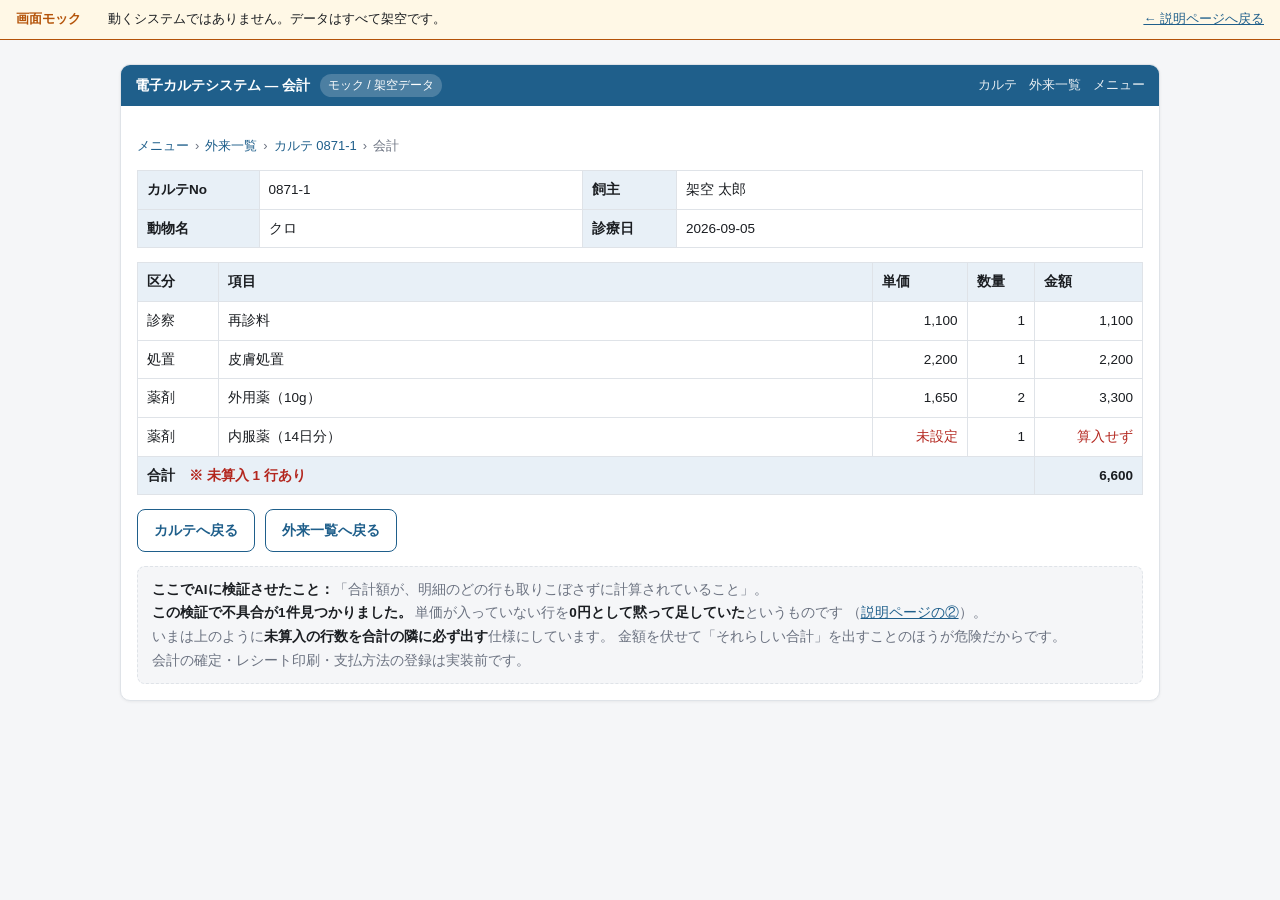
==== accounting.html @ a9d083a4 "画面モックを複数ページ化し、「未実装」を「実装前」に改める 1ページのタブ切り替えでは「こんな画面を作っている」が伝わらないため、 実物と同じ画面構成に分けてページ間のリンクが実際に動くようにした。 " ====
<!DOCTYPE html>
<html lang="ja">
<head>
<meta charset="UTF-8">
<meta name="viewport" content="width=device-width, initial-scale=1">
<title>会計｜電子カルテ 画面モック</title>
<link rel="stylesheet" href="style.css">
</head>
<body>

<div class="mockbar">
  <b>画面モック</b>　動くシステムではありません。データはすべて架空です。
  <a href="index.html">← 説明ページへ戻る</a>
</div>

<div class="wrap">

  <div class="app">
    <div class="app-bar">
      電子カルテシステム — 会計
      <span class="chip">モック / 架空データ</span>
      <span class="right"><a href="karte.html">カルテ</a><a href="list.html">外来一覧</a><a href="menu.html">メニュー</a></span>
    </div>
    <div class="app-body">

      <p class="crumb"><a href="menu.html">メニュー</a><span>›</span><a href="list.html">外来一覧</a><span>›</span><a href="karte.html">カルテ 0871-1</a><span>›</span>会計</p>

      <table style="margin-bottom:14px">
        <tr><th style="width:9em">カルテNo</th><td>0871-1</td><th style="width:7em">飼主</th><td>架空 太郎</td></tr>
        <tr><th>動物名</th><td>クロ</td><th>診療日</th><td>2026-09-05</td></tr>
      </table>

      <table>
        <thead><tr><th style="width:6em">区分</th><th>項目</th><th class="num" style="width:7em">単価</th>
                   <th class="num" style="width:5em">数量</th><th class="num" style="width:8em">金額</th></tr></thead>
        <tbody>
          <tr><td>診察</td><td>再診料</td><td class="num">1,100</td><td class="num">1</td><td class="num">1,100</td></tr>
          <tr><td>処置</td><td>皮膚処置</td><td class="num">2,200</td><td class="num">1</td><td class="num">2,200</td></tr>
          <tr><td>薬剤</td><td>外用薬（10g）</td><td class="num">1,650</td><td class="num">2</td><td class="num">3,300</td></tr>
          <tr><td>薬剤</td><td>内服薬（14日分）</td>
              <td class="num" style="color:var(--bad)">未設定</td><td class="num">1</td>
              <td class="num" style="color:var(--bad)">算入せず</td></tr>
          <tr class="total"><td colspan="4">合計　<span style="color:var(--bad);font-weight:700">※ 未算入 1 行あり</span></td>
              <td class="num">6,600</td></tr>
        </tbody>
      </table>

      <div class="btnrow">
        <a class="btn ghost" href="karte.html">カルテへ戻る</a>
        <a class="btn ghost" href="list.html">外来一覧へ戻る</a>
      </div>

      <div class="note">
        <b>ここでAIに検証させたこと：</b>「合計額が、明細のどの行も取りこぼさずに計算されていること」。<br>
        <b>この検証で不具合が1件見つかりました。</b>
        単価が入っていない行を<b>0円として黙って足していた</b>というものです
        （<a href="index.html#findings">説明ページの②</a>）。<br>
        いまは上のように<b>未算入の行数を合計の隣に必ず出す</b>仕様にしています。
        金額を伏せて「それらしい合計」を出すことのほうが危険だからです。<br>
        会計の確定・レシート印刷・支払方法の登録は実装前です。
      </div>

    </div>
  </div>

</div>
</body>
</html>
---- style.css ----
/* 動物病院向け電子カルテ 画面モック — 共通スタイル */
:root{
  --bg:#f5f6f8; --panel:#fff; --ink:#1a1d21; --muted:#6b7280; --line:#dfe3e8;
  --accent:#1f5f8b; --accent-weak:#e8f0f7; --warn:#b45309; --warn-bg:#fff8e6;
  --bad:#b3261e; --bad-bg:#fdecea; --ok:#1a7a3c; --ok-bg:#e8f6ed;
  --radius:10px; color-scheme:light dark;
}
@media (prefers-color-scheme:dark){
  :root{ --bg:#15171a; --panel:#1e2126; --ink:#e8eaed; --muted:#9aa2ad; --line:#333941;
         --accent:#7fb3d5; --accent-weak:#1d2c38; --warn:#e0b050; --warn-bg:#2b2415;
         --bad:#f08b82; --bad-bg:#2e1a18; --ok:#7fd0a0; --ok-bg:#152a1e; }
}
*{box-sizing:border-box}
body{margin:0;background:var(--bg);color:var(--ink);
     font:15px/1.75 -apple-system,"Hiragino Kaku Gothic ProN","Yu Gothic","Meiryo","Noto Sans JP",sans-serif}
a{color:var(--accent)}
.wrap{max-width:1080px;margin:0 auto;padding:24px 20px 72px}

/* モックであることを常に出しておく帯 */
.mockbar{background:var(--warn-bg);border-bottom:1px solid var(--warn);
         padding:8px 16px;font-size:13px;display:flex;gap:14px;align-items:center;flex-wrap:wrap}
.mockbar b{color:var(--warn)}
.mockbar a{margin-left:auto}

.banner{background:var(--warn-bg);border:1px solid var(--warn);border-radius:var(--radius);
        padding:12px 16px;margin-bottom:22px;font-size:14px}
.banner b{color:var(--warn)}

header h1{font-size:25px;margin:0 0 6px;letter-spacing:.01em}
header .sub{color:var(--muted);margin:0 0 18px;font-size:14.5px}

.lead{background:var(--accent-weak);border-left:4px solid var(--accent);
      padding:14px 18px;border-radius:0 var(--radius) var(--radius) 0;margin-bottom:26px}
.lead p{margin:0 0 8px} .lead p:last-child{margin:0}

h2{font-size:18px;margin:34px 0 12px;padding-bottom:8px;border-bottom:2px solid var(--line)}
h3{font-size:15.5px;margin:22px 0 8px;color:var(--accent)}

/* アプリ画面の枠 */
.app{border:1px solid var(--line);border-radius:var(--radius);overflow:hidden;background:var(--panel);
     box-shadow:0 1px 3px rgba(0,0,0,.06);margin-bottom:18px}
.app-bar{background:var(--accent);color:#fff;padding:9px 14px;font-size:13.5px;font-weight:700;
         display:flex;align-items:center;gap:10px;flex-wrap:wrap}
.app-bar .chip{background:rgba(255,255,255,.2);padding:1px 8px;border-radius:20px;font-weight:400;font-size:12px}
.app-bar a{color:#fff;text-decoration:none;opacity:.9;font-weight:400;font-size:12.5px}
.app-bar a:hover{opacity:1;text-decoration:underline}
.app-bar .right{margin-left:auto;display:flex;gap:12px}
.app-body{padding:16px}

/* パンくず */
.crumb{font-size:13px;color:var(--muted);margin-bottom:12px}
.crumb a{text-decoration:none}
.crumb span{margin:0 6px}

table{width:100%;border-collapse:collapse;font-size:13.5px}
th,td{border:1px solid var(--line);padding:7px 9px;text-align:left;vertical-align:top}
th{background:var(--accent-weak);font-weight:700;white-space:nowrap}
td.num{text-align:right;font-variant-numeric:tabular-nums}
tr.total td{font-weight:700;background:var(--accent-weak)}
tr.clickable:hover{background:var(--accent-weak);cursor:pointer}
tr.clickable a{text-decoration:none;font-weight:700}

.pill{display:inline-block;padding:1px 8px;border-radius:20px;font-size:12px;border:1px solid;white-space:nowrap}
.pill.wait{color:var(--warn);border-color:var(--warn);background:var(--warn-bg)}
.pill.done{color:var(--ok);border-color:var(--ok);background:var(--ok-bg)}
.pill.now{color:var(--accent);border-color:var(--accent);background:var(--accent-weak)}

.vitals{display:grid;grid-template-columns:repeat(auto-fit,minmax(130px,1fr));gap:10px;margin-bottom:14px}
.vital{border:1px solid var(--line);border-radius:8px;padding:9px 11px;background:var(--bg)}
.vital .k{font-size:12px;color:var(--muted)}
.vital .v{font-size:19px;font-weight:700;font-variant-numeric:tabular-nums}
.vital .v small{font-size:12px;font-weight:400;color:var(--muted)}

.note{background:var(--bg);border:1px dashed var(--line);border-radius:8px;
      padding:11px 14px;margin-top:14px;font-size:13.5px;color:var(--muted)}
.note b{color:var(--ink)}

.finding{border:1px solid var(--line);border-left:4px solid var(--bad);border-radius:0 8px 8px 0;
         padding:14px 18px;margin:16px 0;background:var(--panel)}
.finding h3{margin-top:0;color:var(--bad)}
.finding dl{margin:0;display:grid;grid-template-columns:6.5em 1fr;gap:5px 12px;font-size:14px}
.finding dt{color:var(--muted);font-weight:700}
.finding dd{margin:0}

.grid2{display:grid;grid-template-columns:1fr 1fr;gap:16px}
@media(max-width:760px){.grid2{grid-template-columns:1fr}}
.card{border:1px solid var(--line);border-radius:var(--radius);padding:14px 18px;background:var(--panel)}
.card h3{margin-top:0}

/* メニュー画面 */
.menu-primary{display:flex;gap:12px;align-items:center;background:var(--accent);color:#fff;
              padding:18px 20px;border-radius:var(--radius);text-decoration:none;margin-bottom:16px}
.menu-primary .label{font-weight:700;font-size:16px}
.menu-primary .desc{display:block;font-weight:400;font-size:13px;opacity:.9}
.menu-group{margin-bottom:18px}
.menu-group h3{margin:0 0 8px}
.menu-list{list-style:none;padding:0;margin:0;display:grid;
           grid-template-columns:repeat(auto-fit,minmax(190px,1fr));gap:8px}
.menu-list a{display:block;padding:11px 14px;border:1px solid var(--line);border-radius:8px;
             background:var(--panel);text-decoration:none;color:var(--ink);font-size:14px}
.menu-list a:hover{border-color:var(--accent);background:var(--accent-weak)}
.menu-list a.is-planned{color:var(--muted);background:var(--bg);cursor:not-allowed;border-style:dashed}
.menu-list a.is-planned::after{content:"実装前";float:right;font-size:11px;color:var(--warn);
                               border:1px solid var(--warn);border-radius:20px;padding:0 7px}

.btnrow{display:flex;gap:10px;margin-top:14px;flex-wrap:wrap}
.btn{display:inline-block;padding:8px 16px;border-radius:8px;border:1px solid var(--accent);
     background:var(--accent);color:#fff;text-decoration:none;font-size:14px;font-weight:700}
.btn.ghost{background:transparent;color:var(--accent)}

footer{margin-top:44px;padding-top:16px;border-top:1px solid var(--line);
       color:var(--muted);font-size:13px}
code{background:var(--bg);border:1px solid var(--line);padding:1px 5px;border-radius:4px;font-size:12.5px}
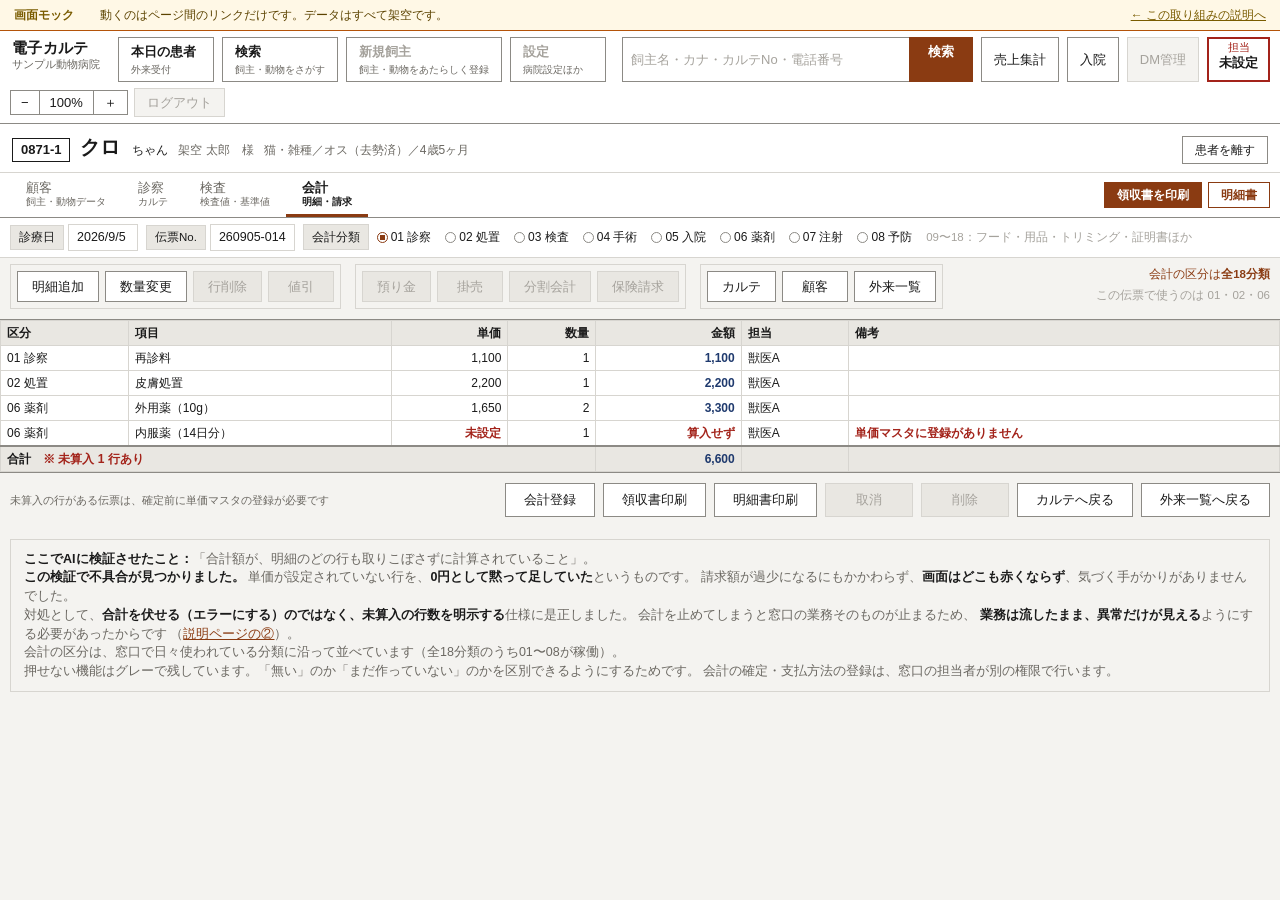
==== commit 48ba4aaa: "設計を全画面ぶん描き切り、実物の見た目に寄せる 「実装前」で線を引いて止めるのをやめ、設計思想から画面を一通り描いた。 正直さは冒頭の1文（設計を画面に起こしたモックで、動くシステムではない）に集約し" ====
--- a/accounting.html
+++ b/accounting.html
@@ -9,60 +9,137 @@
 <body>
 
 <div class="mockbar">
-  <b>画面モック</b>　動くシステムではありません。データはすべて架空です。
-  <a href="index.html">← 説明ページへ戻る</a>
+  <b>画面モック</b>　動くのはページ間のリンクだけです。データはすべて架空です。
+  <a href="index.html">← この取り組みの説明へ</a>
 </div>
 
-<div class="wrap">
+<div class="shell">
+  <div class="shell-top">
+    <div class="brand"><div class="name">電子カルテ</div><div class="clinic">サンプル動物病院</div></div>
+    <a class="navbtn" href="list.html"><span class="t">本日の患者</span><span class="s">外来受付</span></a>
+    <a class="navbtn" href="owner.html"><span class="t">検索</span><span class="s">飼主・動物をさがす</span></a>
+    <span class="navbtn" style="color:var(--ink-faint)"><span class="t">新規飼主</span><span class="s">飼主・動物をあたらしく登録</span></span>
+    <span class="navbtn" style="color:var(--ink-faint)"><span class="t">設定</span><span class="s">病院設定ほか</span></span>
+    <span class="searchbox"><input value="飼主名・カナ・カルテNo・電話番号" readonly><span class="go">検索</span></span>
+    <a class="tool" href="sales.html">売上集計</a>
+    <a class="tool" href="ward.html">入院</a>
+    <span class="tool off">DM管理</span>
+    <span class="staff">担当<b>未設定</b></span>
+  </div>
+  <div class="shell-sub">
+    <span class="zoom"><span>−</span><span>100%</span><span>＋</span></span>
+    <span class="tool off">ログアウト</span>
+  </div>
+</div>
 
-  <div class="app">
-    <div class="app-bar">
-      電子カルテシステム — 会計
-      <span class="chip">モック / 架空データ</span>
-      <span class="right"><a href="karte.html">カルテ</a><a href="list.html">外来一覧</a><a href="menu.html">メニュー</a></span>
-    </div>
-    <div class="app-body">
+<div class="patient">
+  <span class="no">0871-1</span>
+  <span class="nm">クロ<small>　ちゃん</small></span>
+  <span class="meta">架空 太郎　様</span>
+  <span class="meta">猫・雑種／オス（去勢済）／4歳5ヶ月</span>
+  <span class="right"><a class="tool" href="list.html">患者を離す</a></span>
+</div>
 
-      <p class="crumb"><a href="menu.html">メニュー</a><span>›</span><a href="list.html">外来一覧</a><span>›</span><a href="karte.html">カルテ 0871-1</a><span>›</span>会計</p>
+<div class="tabs">
+  <a href="owner.html">顧客<span class="s">飼主・動物データ</span></a>
+  <a href="karte.html">診察<span class="s">カルテ</span></a>
+  <a href="exam.html">検査<span class="s">検査値・基準値</span></a>
+  <a href="accounting.html" class="is-current">会計<span class="s">明細・請求</span></a>
+  <div class="right">
+    <span class="btn">領収書を印刷</span>
+    <span class="btn ghost">明細書</span>
+  </div>
+</div>
 
-      <table style="margin-bottom:14px">
-        <tr><th style="width:9em">カルテNo</th><td>0871-1</td><th style="width:7em">飼主</th><td>架空 太郎</td></tr>
-        <tr><th>動物名</th><td>クロ</td><th>診療日</th><td>2026-09-05</td></tr>
-      </table>
+<div class="picker">
+  <span class="field"><span class="lb">診療日</span><span class="val">2026/9/5</span></span>
+  <span class="field"><span class="lb">伝票No.</span><span class="val">260905-014</span></span>
+  <span class="lb">会計分類</span>
+  <span class="radio on"><i></i>01 診察</span>
+  <span class="radio"><i></i>02 処置</span>
+  <span class="radio"><i></i>03 検査</span>
+  <span class="radio"><i></i>04 手術</span>
+  <span class="radio"><i></i>05 入院</span>
+  <span class="radio"><i></i>06 薬剤</span>
+  <span class="radio"><i></i>07 注射</span>
+  <span class="radio"><i></i>08 予防</span>
+  <span class="faint">09〜18：フード・用品・トリミング・証明書ほか</span>
+</div>
 
-      <table>
-        <thead><tr><th style="width:6em">区分</th><th>項目</th><th class="num" style="width:7em">単価</th>
-                   <th class="num" style="width:5em">数量</th><th class="num" style="width:8em">金額</th></tr></thead>
-        <tbody>
-          <tr><td>診察</td><td>再診料</td><td class="num">1,100</td><td class="num">1</td><td class="num">1,100</td></tr>
-          <tr><td>処置</td><td>皮膚処置</td><td class="num">2,200</td><td class="num">1</td><td class="num">2,200</td></tr>
-          <tr><td>薬剤</td><td>外用薬（10g）</td><td class="num">1,650</td><td class="num">2</td><td class="num">3,300</td></tr>
-          <tr><td>薬剤</td><td>内服薬（14日分）</td>
-              <td class="num" style="color:var(--bad)">未設定</td><td class="num">1</td>
-              <td class="num" style="color:var(--bad)">算入せず</td></tr>
-          <tr class="total"><td colspan="4">合計　<span style="color:var(--bad);font-weight:700">※ 未算入 1 行あり</span></td>
-              <td class="num">6,600</td></tr>
-        </tbody>
-      </table>
+<div class="fnrow">
+  <div class="fngroup">
+    <button>明細追加</button>
+    <button>数量変更</button>
+    <button class="off" disabled>行削除</button>
+    <button class="off" disabled>値引</button>
+  </div>
+  <div class="fngroup">
+    <button class="off" disabled>預り金</button>
+    <button class="off" disabled>掛売</button>
+    <button class="off" disabled>分割会計</button>
+    <button class="off" disabled>保険請求</button>
+  </div>
+  <div class="fngroup">
+    <a href="karte.html">カルテ</a>
+    <a href="owner.html">顧客</a>
+    <a href="list.html">外来一覧</a>
+  </div>
+  <div class="fnnote">
+    会計の区分は<b>全18分類</b><br>
+    <span style="color:var(--ink-faint)">この伝票で使うのは 01・02・06</span>
+  </div>
+</div>
 
-      <div class="btnrow">
-        <a class="btn ghost" href="karte.html">カルテへ戻る</a>
-        <a class="btn ghost" href="list.html">外来一覧へ戻る</a>
-      </div>
+<div class="gridwrap">
+<table class="grid">
+  <thead>
+    <tr>
+      <th>区分</th><th>項目</th><th class="r">単価</th><th class="r">数量</th><th class="r">金額</th>
+      <th>担当</th><th>備考</th>
+    </tr>
+  </thead>
+  <tbody>
+    <tr><td>01 診察</td><td>再診料</td><td class="r">1,100</td><td class="r">1</td><td class="amt">1,100</td>
+        <td>獣医A</td><td></td></tr>
+    <tr><td>02 処置</td><td>皮膚処置</td><td class="r">2,200</td><td class="r">1</td><td class="amt">2,200</td>
+        <td>獣医A</td><td></td></tr>
+    <tr><td>06 薬剤</td><td>外用薬（10g）</td><td class="r">1,650</td><td class="r">2</td><td class="amt">3,300</td>
+        <td>獣医A</td><td></td></tr>
+    <tr><td>06 薬剤</td><td>内服薬（14日分）</td>
+        <td class="r warn">未設定</td><td class="r">1</td><td class="r warn">算入せず</td>
+        <td>獣医A</td><td class="warn">単価マスタに登録がありません</td></tr>
+    <tr class="sum">
+      <td colspan="4">合計　<span class="warn">※ 未算入 1 行あり</span></td>
+      <td class="amt">6,600</td><td></td><td></td>
+    </tr>
+  </tbody>
+</table>
+</div>
 
-      <div class="note">
-        <b>ここでAIに検証させたこと：</b>「合計額が、明細のどの行も取りこぼさずに計算されていること」。<br>
-        <b>この検証で不具合が1件見つかりました。</b>
-        単価が入っていない行を<b>0円として黙って足していた</b>というものです
-        （<a href="index.html#findings">説明ページの②</a>）。<br>
-        いまは上のように<b>未算入の行数を合計の隣に必ず出す</b>仕様にしています。
-        金額を伏せて「それらしい合計」を出すことのほうが危険だからです。<br>
-        会計の確定・レシート印刷・支払方法の登録は実装前です。
-      </div>
+<div class="actions">
+  <span class="keys">未算入の行がある伝票は、確定前に単価マスタの登録が必要です</span>
+  <button>会計登録</button>
+  <button>領収書印刷</button>
+  <button>明細書印刷</button>
+  <button class="off" disabled>取消</button>
+  <button class="off" disabled>削除</button>
+  <a href="karte.html">カルテへ戻る</a>
+  <a href="list.html">外来一覧へ戻る</a>
+</div>
 
-    </div>
-  </div>
+<div class="note">
+  <b>ここでAIに検証させたこと：</b>「合計額が、明細のどの行も取りこぼさずに計算されていること」。<br>
+  <b>この検証で不具合が見つかりました。</b>
+  単価が設定されていない行を、<b>0円として黙って足していた</b>というものです。
+  請求額が過少になるにもかかわらず、<b>画面はどこも赤くならず</b>、気づく手がかりがありませんでした。<br>
+  対処として、<b>合計を伏せる（エラーにする）のではなく、未算入の行数を明示する</b>仕様に是正しました。
+  会計を止めてしまうと窓口の業務そのものが止まるため、
+  <b>業務は流したまま、異常だけが見える</b>ようにする必要があったからです
+  （<a href="index.html#findings">説明ページの②</a>）。<br>
+  会計の区分は、窓口で日々使われている分類に沿って並べています（全18分類のうち01〜08が稼働）。<br>
+  押せない機能はグレーで残しています。「無い」のか「まだ作っていない」のかを区別できるようにするためです。
+  会計の確定・支払方法の登録は、窓口の担当者が別の権限で行います。
+</div>
 
-</div>
 </body>
 </html>
--- a/style.css
+++ b/style.css
@@ -1,113 +1,248 @@
-/* 動物病院向け電子カルテ 画面モック — 共通スタイル */
+/* 動物病院向け電子カルテ 画面モック — 共通スタイル
+ *
+ * 設計体系は「紙とインク」。紙カルテや帳票と見比べながら使う画面なので、
+ * 角丸・グラデーション・影は使わず、罫線と面の濃淡だけで構造を出す。
+ */
 :root{
-  --bg:#f5f6f8; --panel:#fff; --ink:#1a1d21; --muted:#6b7280; --line:#dfe3e8;
-  --accent:#1f5f8b; --accent-weak:#e8f0f7; --warn:#b45309; --warn-bg:#fff8e6;
-  --bad:#b3261e; --bad-bg:#fdecea; --ok:#1a7a3c; --ok-bg:#e8f6ed;
-  --radius:10px; color-scheme:light dark;
-}
-@media (prefers-color-scheme:dark){
-  :root{ --bg:#15171a; --panel:#1e2126; --ink:#e8eaed; --muted:#9aa2ad; --line:#333941;
-         --accent:#7fb3d5; --accent-weak:#1d2c38; --warn:#e0b050; --warn-bg:#2b2415;
-         --bad:#f08b82; --bad-bg:#2e1a18; --ok:#7fd0a0; --ok-bg:#152a1e; }
+  --paper:#ffffff;
+  --surface:#f4f3f0;
+  --surface-deep:#e9e7e2;
+  --rule:#d7d5d0;
+  --rule-strong:#8c8a85;
+  --ink:#1a1a1a;
+  --ink-weak:#6b6862;
+  --ink-faint:#a5a29c;
+  --accent:#8a3b12;
+  --accent-face:#efe6e0;
+  --accent-weak:#c9a894;
+  --accent-deep:#7a340f;
+  --danger:#a3231a;
+  --amount:#1f3a6e;
 }
 *{box-sizing:border-box}
-body{margin:0;background:var(--bg);color:var(--ink);
-     font:15px/1.75 -apple-system,"Hiragino Kaku Gothic ProN","Yu Gothic","Meiryo","Noto Sans JP",sans-serif}
+html,body{margin:0;padding:0}
+body{
+  background:var(--surface);color:var(--ink);
+  font:13px/1.5 "Yu Gothic","Hiragino Kaku Gothic ProN","Meiryo",sans-serif;
+}
 a{color:var(--accent)}
-.wrap{max-width:1080px;margin:0 auto;padding:24px 20px 72px}
-
-/* モックであることを常に出しておく帯 */
-.mockbar{background:var(--warn-bg);border-bottom:1px solid var(--warn);
-         padding:8px 16px;font-size:13px;display:flex;gap:14px;align-items:center;flex-wrap:wrap}
-.mockbar b{color:var(--warn)}
-.mockbar a{margin-left:auto}
-
-.banner{background:var(--warn-bg);border:1px solid var(--warn);border-radius:var(--radius);
-        padding:12px 16px;margin-bottom:22px;font-size:14px}
-.banner b{color:var(--warn)}
-
-header h1{font-size:25px;margin:0 0 6px;letter-spacing:.01em}
-header .sub{color:var(--muted);margin:0 0 18px;font-size:14.5px}
-
-.lead{background:var(--accent-weak);border-left:4px solid var(--accent);
-      padding:14px 18px;border-radius:0 var(--radius) var(--radius) 0;margin-bottom:26px}
-.lead p{margin:0 0 8px} .lead p:last-child{margin:0}
-
-h2{font-size:18px;margin:34px 0 12px;padding-bottom:8px;border-bottom:2px solid var(--line)}
-h3{font-size:15.5px;margin:22px 0 8px;color:var(--accent)}
-
-/* アプリ画面の枠 */
-.app{border:1px solid var(--line);border-radius:var(--radius);overflow:hidden;background:var(--panel);
-     box-shadow:0 1px 3px rgba(0,0,0,.06);margin-bottom:18px}
-.app-bar{background:var(--accent);color:#fff;padding:9px 14px;font-size:13.5px;font-weight:700;
-         display:flex;align-items:center;gap:10px;flex-wrap:wrap}
-.app-bar .chip{background:rgba(255,255,255,.2);padding:1px 8px;border-radius:20px;font-weight:400;font-size:12px}
-.app-bar a{color:#fff;text-decoration:none;opacity:.9;font-weight:400;font-size:12.5px}
-.app-bar a:hover{opacity:1;text-decoration:underline}
-.app-bar .right{margin-left:auto;display:flex;gap:12px}
-.app-body{padding:16px}
-
-/* パンくず */
-.crumb{font-size:13px;color:var(--muted);margin-bottom:12px}
-.crumb a{text-decoration:none}
-.crumb span{margin:0 6px}
-
-table{width:100%;border-collapse:collapse;font-size:13.5px}
-th,td{border:1px solid var(--line);padding:7px 9px;text-align:left;vertical-align:top}
-th{background:var(--accent-weak);font-weight:700;white-space:nowrap}
-td.num{text-align:right;font-variant-numeric:tabular-nums}
-tr.total td{font-weight:700;background:var(--accent-weak)}
-tr.clickable:hover{background:var(--accent-weak);cursor:pointer}
-tr.clickable a{text-decoration:none;font-weight:700}
-
-.pill{display:inline-block;padding:1px 8px;border-radius:20px;font-size:12px;border:1px solid;white-space:nowrap}
-.pill.wait{color:var(--warn);border-color:var(--warn);background:var(--warn-bg)}
-.pill.done{color:var(--ok);border-color:var(--ok);background:var(--ok-bg)}
-.pill.now{color:var(--accent);border-color:var(--accent);background:var(--accent-weak)}
-
-.vitals{display:grid;grid-template-columns:repeat(auto-fit,minmax(130px,1fr));gap:10px;margin-bottom:14px}
-.vital{border:1px solid var(--line);border-radius:8px;padding:9px 11px;background:var(--bg)}
-.vital .k{font-size:12px;color:var(--muted)}
-.vital .v{font-size:19px;font-weight:700;font-variant-numeric:tabular-nums}
-.vital .v small{font-size:12px;font-weight:400;color:var(--muted)}
-
-.note{background:var(--bg);border:1px dashed var(--line);border-radius:8px;
-      padding:11px 14px;margin-top:14px;font-size:13.5px;color:var(--muted)}
+
+/* ── モックであることを常に出しておく帯 ───────────────── */
+.mockbar{
+  background:#fff8e6;border-bottom:1px solid #b45309;color:#5c4300;
+  padding:6px 14px;font-size:12px;display:flex;gap:14px;align-items:center;flex-wrap:wrap;
+}
+.mockbar b{color:#7a5c00}
+.mockbar a{margin-left:auto;color:#7a5c00}
+
+/* ── アプリのシェル（全画面で共通のヘッダ）───────────── */
+.shell{background:var(--paper);border-bottom:1px solid var(--rule-strong)}
+.shell-top{display:flex;align-items:stretch;gap:8px;padding:6px 10px}
+.brand{padding:2px 10px 2px 2px;line-height:1.25}
+.brand .name{font-size:15px;font-weight:700;letter-spacing:.02em}
+.brand .clinic{font-size:10.5px;color:var(--ink-weak)}
+.navbtn{
+  display:flex;flex-direction:column;justify-content:center;
+  border:1px solid var(--rule-strong);background:var(--paper);color:var(--ink);
+  padding:4px 12px;text-decoration:none;min-width:96px;
+}
+.navbtn .t{font-size:13px;font-weight:700}
+.navbtn .s{font-size:10px;color:var(--ink-weak)}
+.navbtn.is-current{border:2px solid var(--accent);background:var(--accent-face)}
+.navbtn:hover{background:var(--surface)}
+.searchbox{display:flex;margin-left:8px;flex:1;min-width:180px}
+.searchbox input{
+  flex:1;border:1px solid var(--rule-strong);border-right:0;padding:4px 8px;
+  font:inherit;background:var(--paper);color:var(--ink-faint);
+}
+.searchbox .go{background:var(--accent);color:#fff;border:1px solid var(--accent);padding:4px 18px;font-weight:700}
+.tool{border:1px solid var(--rule-strong);background:var(--paper);padding:4px 12px;font:inherit;
+      text-decoration:none;color:var(--ink);display:flex;align-items:center}
+.tool.off{color:var(--ink-faint);background:var(--surface);border-color:var(--rule);cursor:not-allowed}
+.staff{margin-left:auto;border:2px solid var(--danger);color:var(--danger);
+       padding:2px 10px;text-align:center;line-height:1.25;font-size:11px}
+.staff b{display:block;font-size:13px;color:var(--ink)}
+.shell-sub{display:flex;gap:6px;align-items:center;padding:0 10px 6px}
+.zoom{display:flex;border:1px solid var(--rule-strong)}
+.zoom span{padding:2px 10px;border-right:1px solid var(--rule-strong);background:var(--paper)}
+.zoom span:last-child{border-right:0}
+
+/* ── 患者バー ─────────────────────────────────── */
+.patient{background:var(--paper);border-bottom:1px solid var(--rule);
+         padding:8px 12px;display:flex;align-items:baseline;gap:10px;flex-wrap:wrap}
+.patient .no{border:1px solid var(--ink);padding:1px 8px;font-weight:700;font-size:13px}
+.patient .nm{font-size:20px;font-weight:700}
+.patient .nm small{font-size:12px;font-weight:400}
+.patient .meta{color:var(--ink-weak);font-size:12px}
+.patient .right{margin-left:auto;font-size:12px}
+
+/* ── タブ ─────────────────────────────────────── */
+.tabs{display:flex;align-items:stretch;background:var(--paper);
+      border-bottom:1px solid var(--rule-strong);padding:0 10px}
+.tabs a{padding:7px 16px 5px;text-decoration:none;color:var(--ink-weak);line-height:1.25;
+        border-bottom:3px solid transparent}
+.tabs a .s{display:block;font-size:10px}
+.tabs a.is-current{color:var(--ink);font-weight:700;border-bottom-color:var(--accent)}
+.tabs .right{margin-left:auto;display:flex;gap:6px;align-items:center;padding:4px 0}
+.tabs .right .btn{border:1px solid var(--accent);background:var(--accent);color:#fff;
+                  padding:3px 12px;text-decoration:none;font-size:12px;font-weight:700}
+.tabs .right .btn.ghost{background:var(--paper);color:var(--accent)}
+
+/* 大区分タブ（外来受付・入院・ホテル…）*/
+.bigtabs{display:grid;grid-template-columns:repeat(6,1fr);gap:6px;padding:8px 10px;background:var(--surface)}
+.bigtabs a{border:1px solid var(--rule-strong);background:var(--paper);text-align:center;
+           padding:9px 0;text-decoration:none;color:var(--ink);font-size:14px}
+.bigtabs a.is-current{border:2px solid var(--accent);background:var(--accent-face);font-weight:700}
+.bigtabs a.off{color:var(--ink-faint);background:var(--surface-deep);border-color:var(--rule);cursor:not-allowed}
+
+/* 機能ボタンの3つの枠 */
+.fnrow{display:flex;gap:14px;padding:6px 10px 10px;background:var(--surface);flex-wrap:wrap}
+.fngroup{display:flex;gap:6px;border:1px solid var(--rule);padding:6px}
+.fngroup button,.fngroup a,.fngroup span{border:1px solid var(--rule-strong);background:var(--paper);
+  padding:5px 14px;font:inherit;color:var(--ink);text-decoration:none;min-width:66px;text-align:center}
+.fngroup .off{color:var(--ink-faint);background:var(--surface-deep);border-color:var(--rule);cursor:not-allowed}
+.fnnote{margin-left:auto;text-align:right;font-size:11.5px;color:var(--accent);line-height:1.9}
+
+/* ── 一覧の表（当日の患者を1画面で見渡せる密度にする）─────── */
+.gridwrap{background:var(--paper);overflow-x:auto;border-top:1px solid var(--rule-strong)}
+table.grid{border-collapse:collapse;width:100%;font-size:12px;white-space:nowrap}
+table.grid th,table.grid td{border:1px solid var(--rule);padding:3px 6px;text-align:left}
+table.grid thead th{background:var(--surface-deep);font-weight:700;position:sticky;top:0}
+table.grid tbody tr:hover{background:var(--accent-face)}
+table.grid td.c{text-align:center}
+table.grid td.r{text-align:right;font-variant-numeric:tabular-nums}
+table.grid tr.done td{color:var(--ink-faint);background:var(--surface)}
+table.grid a{text-decoration:none;font-weight:700}
+
+/* ── カルテのフォーム（紙カルテの写し）───────────────── */
+.karte{background:var(--paper);border:1px solid var(--rule-strong);margin:10px}
+.krow{display:flex;border-bottom:1px solid var(--rule)}
+.krow:last-child{border-bottom:0}
+.klabel{flex:0 0 30px;background:var(--surface-deep);border-right:1px solid var(--rule);
+        display:flex;align-items:center;justify-content:center;font-size:12px;font-weight:700;
+        writing-mode:vertical-rl;letter-spacing:.3em;padding:8px 0}
+.kbody{flex:1;padding:5px 6px;display:flex;flex-wrap:wrap;gap:5px;align-items:center}
+.field{display:flex;align-items:center;gap:4px}
+.field .lb{background:var(--surface-deep);border:1px solid var(--rule);padding:3px 7px;font-size:11.5px}
+.field .val{border:1px solid var(--rule);background:var(--paper);padding:3px 8px;min-width:70px;font-size:12.5px}
+.field .val.wide{min-width:260px}
+.field .val.grow{flex:1;min-width:180px}
+.field .val.empty{color:var(--ink-faint)}
+.radio{display:inline-flex;align-items:center;gap:3px;font-size:12px;margin-right:6px}
+.radio i{width:11px;height:11px;border:1px solid var(--rule-strong);border-radius:50%;display:inline-block}
+.radio.on i{border-color:var(--accent);background:radial-gradient(var(--accent) 45%,#fff 46%)}
+.memo{border:1px solid var(--rule);background:var(--paper);padding:7px 9px;
+      min-height:64px;width:100%;font-size:12.5px;white-space:pre-wrap}
+.memo.tall{min-height:110px}
+
+/* 診察履歴のカード */
+.history{display:flex;gap:6px;padding:8px 10px;background:var(--paper);
+         border-bottom:1px solid var(--rule);align-items:stretch;flex-wrap:wrap}
+.history .lb{background:var(--surface-deep);border:1px solid var(--rule);padding:4px 8px;font-size:11.5px;
+             display:flex;align-items:center}
+.hcard{border:1px solid var(--rule-strong);background:var(--paper);padding:5px 10px;font-size:11.5px;min-width:110px}
+.hcard.is-current{border:2px solid var(--accent);background:var(--accent-face)}
+.hcard .d{font-weight:700;font-size:12.5px}
+.hcard .tag{display:inline-block;border:1px solid var(--accent);color:var(--accent);
+            padding:0 5px;font-size:10px;margin-top:2px}
+
+/* 科の選択行 */
+.picker{display:flex;gap:8px;align-items:center;padding:6px 10px;background:var(--paper);
+        border-bottom:1px solid var(--rule);flex-wrap:wrap;font-size:12px}
+.picker .lb{background:var(--surface-deep);border:1px solid var(--rule);padding:3px 8px}
+
+/* 表裏の切替 */
+.sheettab{display:flex;gap:18px;padding:6px 12px 0;background:var(--paper);font-size:12.5px}
+.sheettab span{padding-bottom:4px;color:var(--ink-weak)}
+.sheettab span.is-current{color:var(--ink);font-weight:700;border-bottom:3px solid var(--accent)}
+
+/* ── 画面下の操作列 ───────────────────────────── */
+.actions{display:flex;gap:8px;align-items:center;padding:10px;background:var(--surface);
+         border-top:1px solid var(--rule-strong);flex-wrap:wrap}
+.actions .keys{font-size:11px;color:var(--ink-weak);margin-right:auto}
+.actions a,.actions button{border:1px solid var(--rule-strong);background:var(--paper);
+  padding:6px 18px;font:inherit;text-decoration:none;color:var(--ink);min-width:88px;text-align:center}
+.actions .off{color:var(--ink-faint);background:var(--surface-deep);border-color:var(--rule);cursor:not-allowed}
+.actions .primary{border-color:var(--accent);color:var(--accent);font-weight:700}
+
+/* ── 説明ページ ─────────────────────────────── */
+.wrap{max-width:1000px;margin:0 auto;padding:22px 20px 64px;font-size:14.5px;line-height:1.8}
+.wrap h1{font-size:24px;margin:0 0 6px}
+.wrap .sub{color:var(--ink-weak);margin:0 0 18px;font-size:14px}
+.wrap h2{font-size:17px;margin:32px 0 10px;padding-bottom:7px;border-bottom:2px solid var(--rule)}
+.wrap h3{font-size:15px;margin:20px 0 7px;color:var(--accent)}
+.banner{background:#fff8e6;border:1px solid #b45309;padding:12px 16px;margin-bottom:20px;font-size:13.5px}
+.banner b{color:#7a5c00}
+.lead{background:var(--accent-face);border-left:4px solid var(--accent);padding:13px 17px;margin-bottom:22px}
+.lead p{margin:0 0 7px} .lead p:last-child{margin:0}
+.card{border:1px solid var(--rule);background:var(--paper);padding:13px 17px}
+.card h3{margin-top:0}
+.grid2{display:grid;grid-template-columns:1fr 1fr;gap:14px}
+@media(max-width:760px){.grid2{grid-template-columns:1fr}}
+.finding{border:1px solid var(--rule);border-left:4px solid var(--danger);background:var(--paper);
+         padding:13px 17px;margin:14px 0}
+.finding h3{margin-top:0;color:var(--danger)}
+.finding dl{margin:0;display:grid;grid-template-columns:7em 1fr;gap:4px 12px;font-size:13.5px}
+.finding dt{color:var(--ink-weak);font-weight:700}
+.finding dd{margin:0}
+.wrap table{border-collapse:collapse;width:100%;font-size:13px;margin-bottom:10px}
+.wrap table th,.wrap table td{border:1px solid var(--rule);padding:6px 9px;text-align:left}
+.wrap table th{background:var(--surface-deep)}
+.btnrow{display:flex;gap:10px;flex-wrap:wrap;margin:14px 0}
+.btnrow a{border:1px solid var(--accent);background:var(--accent);color:#fff;
+          padding:8px 18px;text-decoration:none;font-weight:700;font-size:14px}
+.btnrow a.ghost{background:var(--paper);color:var(--accent)}
+.note{background:var(--surface);border:1px solid var(--rule);padding:10px 13px;
+      margin:12px 10px;font-size:12.5px;color:var(--ink-weak)}
 .note b{color:var(--ink)}
-
-.finding{border:1px solid var(--line);border-left:4px solid var(--bad);border-radius:0 8px 8px 0;
-         padding:14px 18px;margin:16px 0;background:var(--panel)}
-.finding h3{margin-top:0;color:var(--bad)}
-.finding dl{margin:0;display:grid;grid-template-columns:6.5em 1fr;gap:5px 12px;font-size:14px}
-.finding dt{color:var(--muted);font-weight:700}
-.finding dd{margin:0}
-
-.grid2{display:grid;grid-template-columns:1fr 1fr;gap:16px}
-@media(max-width:760px){.grid2{grid-template-columns:1fr}}
-.card{border:1px solid var(--line);border-radius:var(--radius);padding:14px 18px;background:var(--panel)}
-.card h3{margin-top:0}
-
-/* メニュー画面 */
-.menu-primary{display:flex;gap:12px;align-items:center;background:var(--accent);color:#fff;
-              padding:18px 20px;border-radius:var(--radius);text-decoration:none;margin-bottom:16px}
-.menu-primary .label{font-weight:700;font-size:16px}
-.menu-primary .desc{display:block;font-weight:400;font-size:13px;opacity:.9}
-.menu-group{margin-bottom:18px}
-.menu-group h3{margin:0 0 8px}
-.menu-list{list-style:none;padding:0;margin:0;display:grid;
-           grid-template-columns:repeat(auto-fit,minmax(190px,1fr));gap:8px}
-.menu-list a{display:block;padding:11px 14px;border:1px solid var(--line);border-radius:8px;
-             background:var(--panel);text-decoration:none;color:var(--ink);font-size:14px}
-.menu-list a:hover{border-color:var(--accent);background:var(--accent-weak)}
-.menu-list a.is-planned{color:var(--muted);background:var(--bg);cursor:not-allowed;border-style:dashed}
-.menu-list a.is-planned::after{content:"実装前";float:right;font-size:11px;color:var(--warn);
-                               border:1px solid var(--warn);border-radius:20px;padding:0 7px}
-
-.btnrow{display:flex;gap:10px;margin-top:14px;flex-wrap:wrap}
-.btn{display:inline-block;padding:8px 16px;border-radius:8px;border:1px solid var(--accent);
-     background:var(--accent);color:#fff;text-decoration:none;font-size:14px;font-weight:700}
-.btn.ghost{background:transparent;color:var(--accent)}
-
-footer{margin-top:44px;padding-top:16px;border-top:1px solid var(--line);
-       color:var(--muted);font-size:13px}
-code{background:var(--bg);border:1px solid var(--line);padding:1px 5px;border-radius:4px;font-size:12.5px}
+footer{margin-top:40px;padding-top:14px;border-top:1px solid var(--rule);color:var(--ink-weak);font-size:12.5px}
+code{background:var(--surface);border:1px solid var(--rule);padding:0 4px;font-size:12px}
+
+/* ── karte / accounting / owner で追加したもの ───────────
+ * 角丸・グラデーション・影を使わない方針に合わせている。
+ */
+
+/* タブ内の押せない項目（.tabs a のグレー版。span でも同じ形になるようにする）*/
+.tabs .off{padding:7px 16px 5px;color:var(--ink-faint);line-height:1.25;
+           border-bottom:3px solid transparent;cursor:not-allowed}
+.tabs .off .s{display:block;font-size:10px}
+
+/* .kbody / .pbody の途中で行を改める（紙カルテの段組みを保つため）*/
+.kbreak{flex:0 0 100%;height:0}
+
+/* .field に入らない見出しラベル（種類・性別・体格・転帰・区分など）*/
+.kbody > .lb,.pbody > .lb{background:var(--surface-deep);border:1px solid var(--rule);
+                          padding:3px 7px;font-size:11.5px}
+
+/* 補足の小さい灰文字 */
+.faint{color:var(--ink-faint);font-size:11.5px}
+
+/* 異常・未算入の明示（会計の単価未設定行など）*/
+.warn{color:var(--danger);font-weight:700}
+
+/* 金額列と合計行 */
+table.grid th.r{text-align:right}
+table.grid td.amt{text-align:right;font-variant-numeric:tabular-nums;
+                  color:var(--amount);font-weight:700}
+table.grid tr.sum td{background:var(--surface-deep);font-weight:700;
+                     border-top:2px solid var(--rule-strong)}
+
+/* 顧客画面の4分割 */
+.panels{display:grid;grid-template-columns:1fr 1fr;gap:10px;padding:10px;align-items:start}
+@media(max-width:900px){.panels{grid-template-columns:1fr}}
+.panel{border:1px solid var(--rule-strong);background:var(--paper);min-width:0}
+.ptitle{background:var(--surface-deep);border-bottom:1px solid var(--rule);
+        padding:4px 9px;font-size:12.5px;font-weight:700}
+.pbody{padding:7px 9px;display:flex;flex-wrap:wrap;gap:5px;align-items:center}
+.panel .gridwrap{border-top:0}
+
+/* シェル右側の機能ボタンの現在地（.navbtn.is-current と同じ見せ方）*/
+.tool.is-current{border:2px solid var(--accent);background:var(--accent-face);font-weight:700}
+
+/* 予約の種類（時間割のセル内と凡例で使う小さな枠）*/
+.kind{display:inline-block;border:1px solid var(--rule-strong);background:var(--surface-deep);
+      padding:0 4px;margin-right:4px;font-size:10.5px;font-weight:700}
+.kind.acc{border-color:var(--accent);background:var(--accent-face);color:var(--accent)}
+
+/* 時間割：複数の目盛りにまたがる時間の帯（開始時刻を上端にそろえる）*/
+table.grid td.band{vertical-align:top}
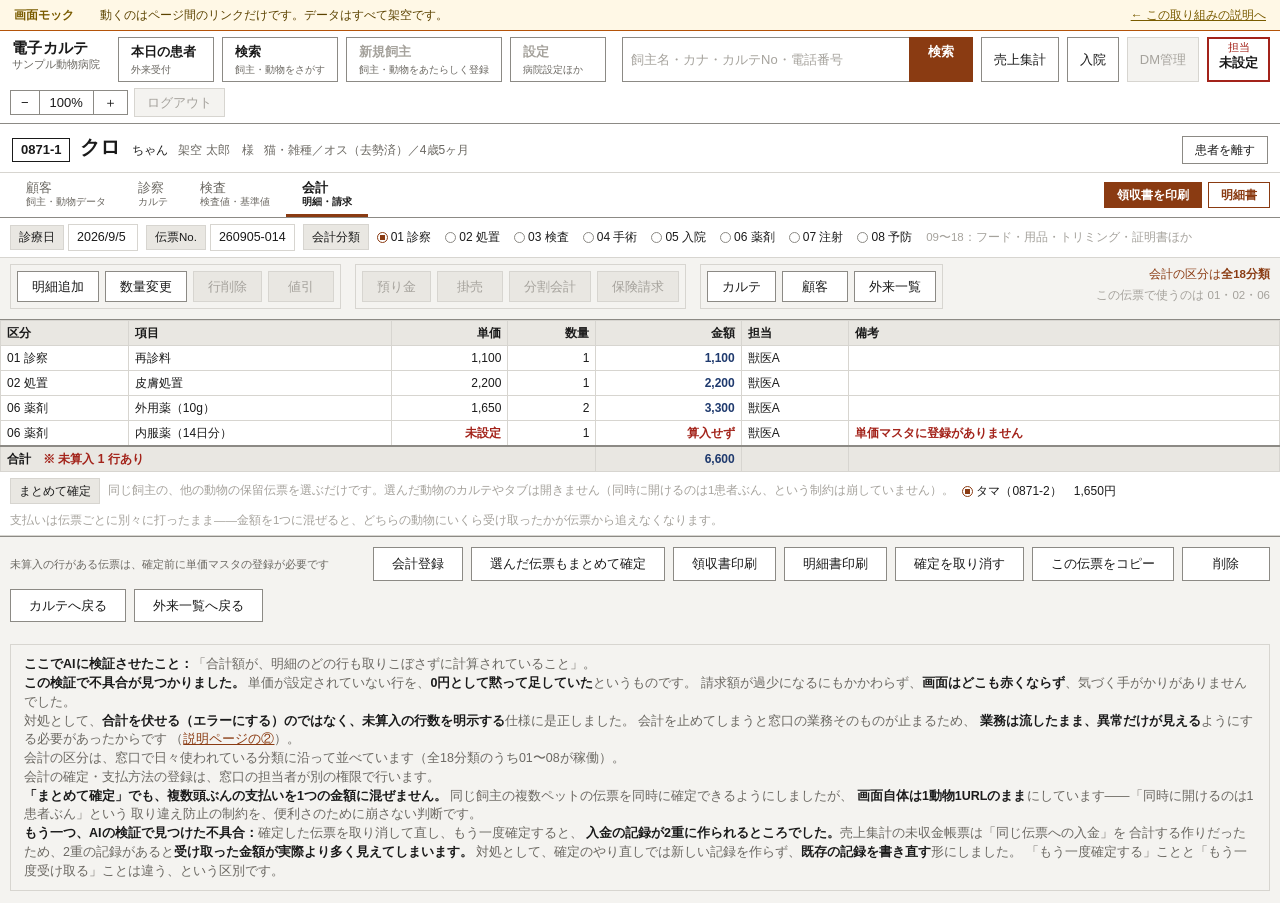
==== commit 925a6694: "一括清算・確定後の修正/削除/コピー・画像リンク・体重体温推移・AI下書きを反映 本体（非公開）で実装した機能を、モックの画面と説明ページへ反映した。 実システムのソースは含めない方針は変えていない—" ====
--- a/accounting.html
+++ b/accounting.html
@@ -116,13 +116,22 @@
 </table>
 </div>
 
+<div class="picker">
+  <span class="lb">まとめて確定</span>
+  <span class="faint">同じ飼主の、他の動物の保留伝票を選ぶだけです。選んだ動物のカルテやタブは開きません（同時に開けるのは1患者ぶん、という制約は崩していません）。</span>
+  <span class="radio on"><i></i>タマ（0871-2）　1,650円</span>
+  <span class="faint">支払いは伝票ごとに別々に打ったまま——金額を1つに混ぜると、どちらの動物にいくら受け取ったかが伝票から追えなくなります。</span>
+</div>
+
 <div class="actions">
   <span class="keys">未算入の行がある伝票は、確定前に単価マスタの登録が必要です</span>
   <button>会計登録</button>
+  <button>選んだ伝票もまとめて確定</button>
   <button>領収書印刷</button>
   <button>明細書印刷</button>
-  <button class="off" disabled>取消</button>
-  <button class="off" disabled>削除</button>
+  <button>確定を取り消す</button>
+  <button>この伝票をコピー</button>
+  <button>削除</button>
   <a href="karte.html">カルテへ戻る</a>
   <a href="list.html">外来一覧へ戻る</a>
 </div>
@@ -137,8 +146,16 @@
   <b>業務は流したまま、異常だけが見える</b>ようにする必要があったからです
   （<a href="index.html#findings">説明ページの②</a>）。<br>
   会計の区分は、窓口で日々使われている分類に沿って並べています（全18分類のうち01〜08が稼働）。<br>
-  押せない機能はグレーで残しています。「無い」のか「まだ作っていない」のかを区別できるようにするためです。
-  会計の確定・支払方法の登録は、窓口の担当者が別の権限で行います。
+  会計の確定・支払方法の登録は、窓口の担当者が別の権限で行います。<br>
+  <b>「まとめて確定」でも、複数頭ぶんの支払いを1つの金額に混ぜません。</b>
+  同じ飼主の複数ペットの伝票を同時に確定できるようにしましたが、
+  <b>画面自体は1動物1URLのまま</b>にしています——「同時に開けるのは1患者ぶん」という
+  取り違え防止の制約を、便利さのために崩さない判断です。<br>
+  <b>もう一つ、AIの検証で見つけた不具合：</b>確定した伝票を取り消して直し、もう一度確定すると、
+  <b>入金の記録が2重に作られるところでした。</b>売上集計の未収金帳票は「同じ伝票への入金」を
+  合計する作りだったため、2重の記録があると<b>受け取った金額が実際より多く見えてしまいます。</b>
+  対処として、確定のやり直しでは新しい記録を作らず、<b>既存の記録を書き直す</b>形にしました。
+  「もう一度確定する」ことと「もう一度受け取る」ことは違う、という区別です。
 </div>
 
 </body>
